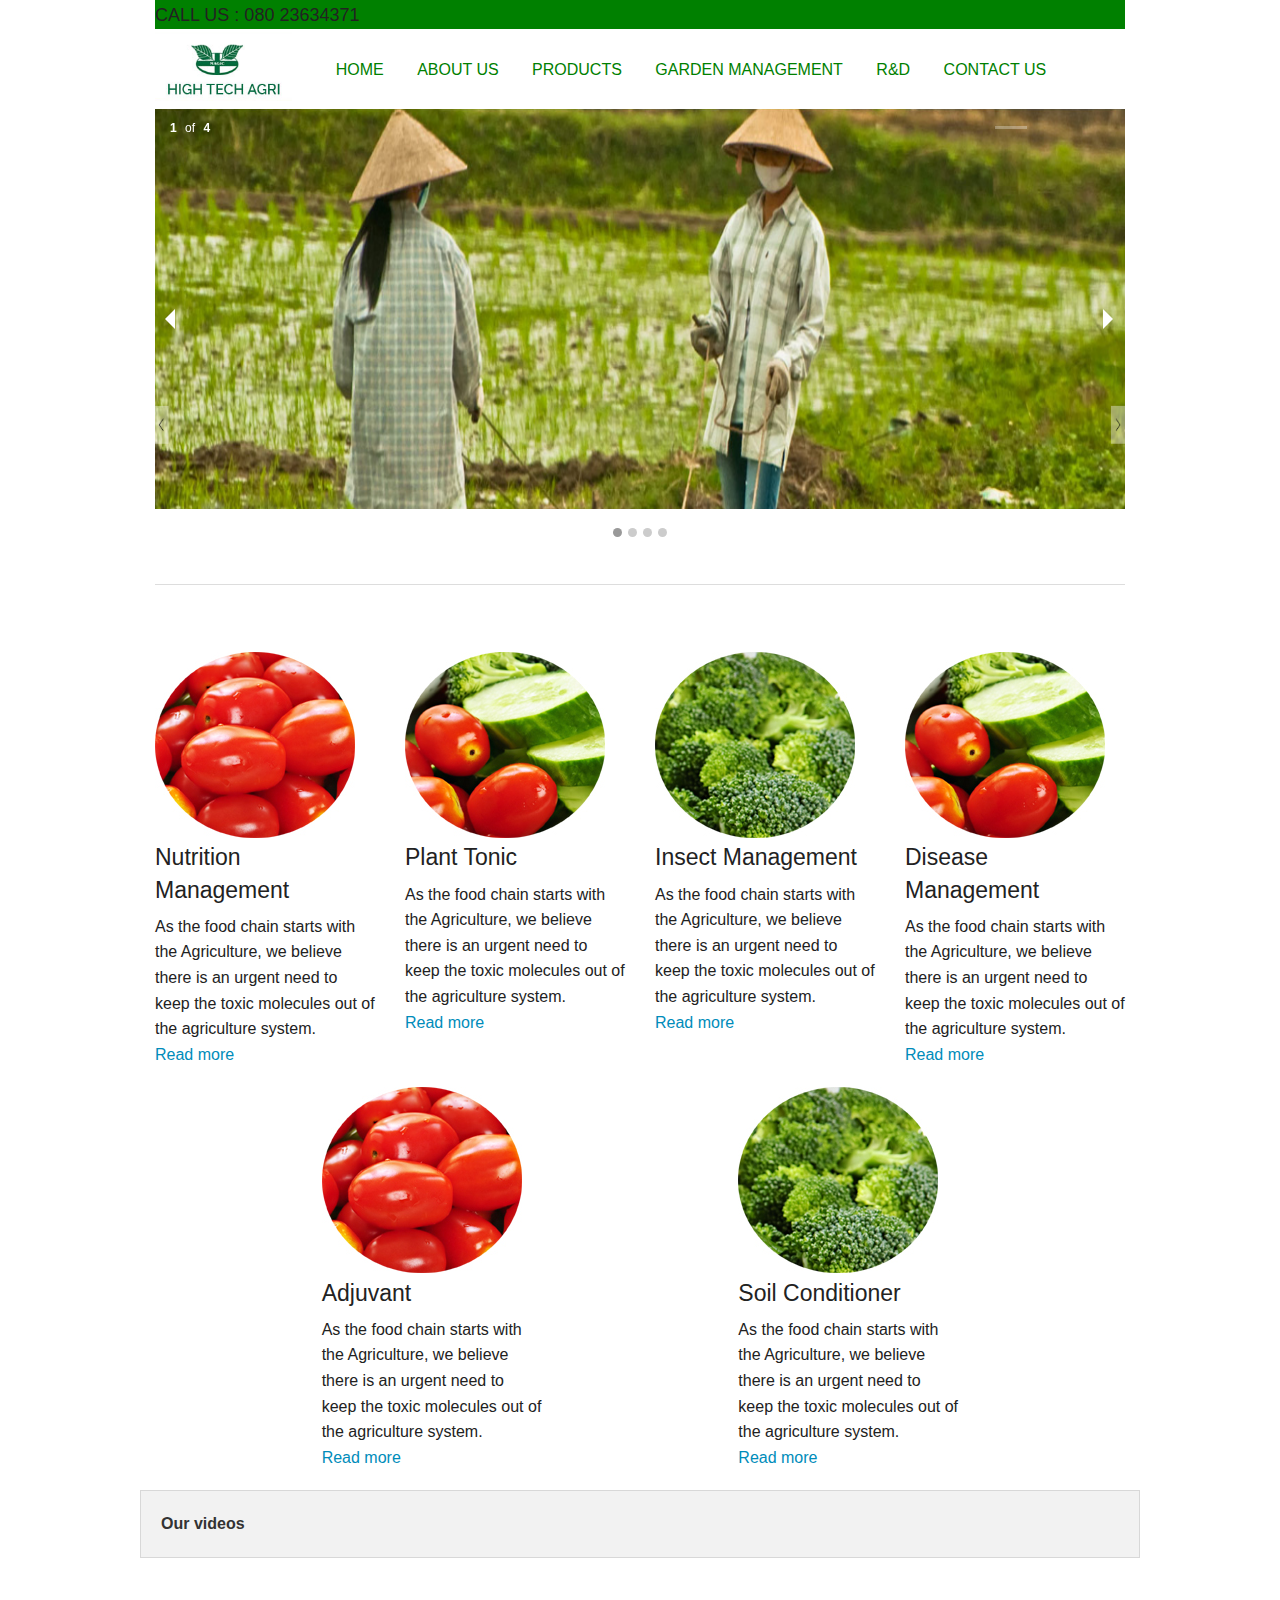
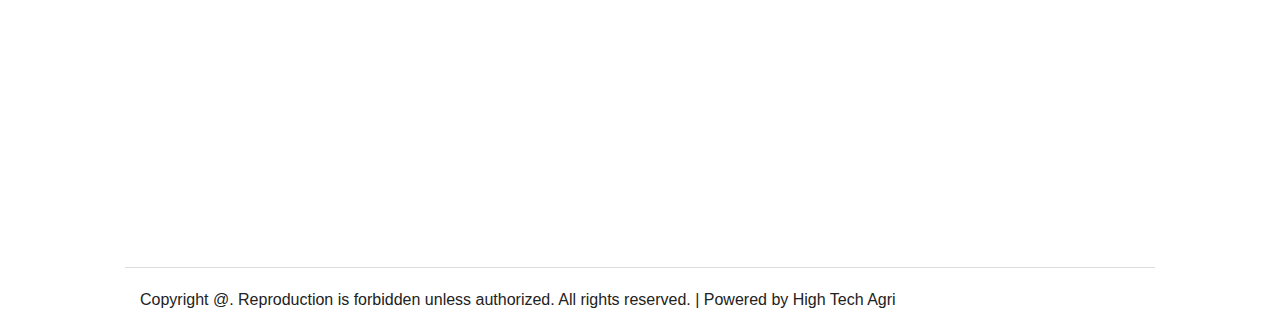
==== index.html @ 2f4bf293 "draftweb design for higtechagri" ====
<!doctype html>
<html class="no-js" lang="en">
  <head>
    <meta charset="utf-8" />
    <meta name="viewport" content="width=device-width, initial-scale=1.0" />
    <title>High Tech Argi | Home</title>
    <link rel="stylesheet" href="css/foundation.css" />
    <link rel="stylesheet" href="css/app.css" />
    <script src="js/vendor/modernizr.js"></script>
  </head>
  <body>
        
		<div class="row">
		<div class="large-12 columns">
		<nav class="top-bar" data-topbar>
          	<h5 >CALL US : 080 23634371</h5>
        </nav>  
		</div>
		<br>
		</div>
        <div class="row">
        <div class="large-2 columns">
          <h1><img src="Images/logo.png"/></h1>
        </div>
        <div class="large-10 columns">
         <ul class="button-group ">
          <li><a href="index.html" class="button">HOME</a></li>
          <li><a href="#" class="button">ABOUT US</a></li>
          <li><a href="#" class="button">PRODUCTS</a></li>
          <li><a href="#" class="button">GARDEN MANAGEMENT</a></li>
          <li><a href="#" class="button">R&D</a></li>
          <li><a href="#" class="button">CONTACT US</a></li>         
        </ul>
          </div>
        </div>
		
		 <div class="row">
        <div class="large-12 columns">

        <ul data-orbit data-options="pause_on_hover:false; timer_speed:2500">
	      <li><img src="img/demo/demo1.jpg" style="width:1000px;height:400px" alt="" /></li>
	      <li><img src="img/demo/demo2.jpg" style="width:1000px;height:400px" alt=""/></li>
	      <li><img src="img/demo/demo3.jpg" style="width:1000px;height:400px" alt=""/></li>
	      <li><img src="img/demo/demo4.jpg" style="width:1000px;height:400px" alt=""/></li>
		</ul>


        <hr/>
        </div>
      </div>
		
        
        <br></br>
        <div class="row">
        <div class="small-3 columns">
         <a href="NM.html"> <img src="Images/NM.jpg"/></a>
          <h4>Nutrition Management</h4>
          <p>As the food chain starts with the Agriculture, we believe there is an urgent need to keep the toxic 
				molecules out of the agriculture system.</br><a href="#">Read more</a></p>
				        </div>
				         <div class="small-3 columns">
				          <a href="DM.html"><img src="Images/PT.jpg"/></a>
				          <h4>Plant Tonic</h4>
				          <p>As the food chain starts with the Agriculture, we believe there is an urgent need to keep the toxic 
				molecules out of the agriculture system.</br><a href="#">Read more</a></p>
        </div>
         <div class="small-3 columns">
         <a href="DM.html"><img src="Images/IM.jpg"/></a>
          <h4>Insect Management</h4>
         <p>As the food chain starts with the Agriculture, we believe there is an urgent need to keep the toxic 
			molecules out of the agriculture system.</br><a href="#">Read more</a></p>
        </div>
        <div class="small-3 columns">
          <a href="DM.html"><img src="Images/DM.jpg"/></a>          
          <h4>Disease Management</h4>
         <p>As the food chain starts with the Agriculture, we believe there is an urgent need to keep the toxic 
			molecules out of the agriculture system.</br><a href="#">Read more</a></p>
        </div>
    </div>
    <div class="row">

    	<div class="small-3 small-offset-2 columns">
    		 <img src="Images/NM.jpg"/>
          <h4>Adjuvant</h4>
          <p>As the food chain starts with the Agriculture, we believe there is an urgent need to keep the toxic 
			molecules out of the agriculture system.</br><a href="#">Read more</a></p>
    	</div>
    	<div class="small-3 small-pull-2 columns">
    		 <img src="Images/IM.jpg"/>
          <h4>Soil Conditioner</h4>
         <p>As the food chain starts with the Agriculture, we believe there is an urgent need to keep the toxic 
			molecules out of the agriculture system.</br><a href="#">Read more</a></p>
    	</div>   
    </hr>
    </div>
	
	</hr>
	</hr>
	
	
	<div class="row">
	
	<p class="panel">
	 <strong > <b>Our videos </strong>
	</p>

	<div>
    <div class="row">
	
	
        <div class="large-6 columns">
          <div class="flex-video widescreen vimeo">
            <iframe src="http://player.vimeo.com/video/60122989" width="400" height="225" frameborder="0" webkitAllowFullScreen mozallowfullscreen allowFullScreen></iframe>
          </div>
        </div>


        <div class="large-6 columns">
          <div class="flex-video widescreen vimeo">
            <iframe src="http://player.vimeo.com/video/60122989" width="400" height="225" frameborder="0" webkitAllowFullScreen mozallowfullscreen allowFullScreen></iframe>
          </div>
        </div>
		
	
     <hr/>
    </div>
	
	
	<footer class="row">
        
          
            <div class="large-12 columns">
			
              <p>Copyright @. Reproduction is forbidden unless authorized. All rights reserved. | Powered by  High Tech Agri </p>
            </div>
            
      </footer>
	
     

	<script src="js/vendor/jquery.js"></script>
    <script src="js/foundation.min.js"></script>
    <script>
      $(document).foundation();
    </script>	
		
  </body>
</html>
---- css/app.css ----
.top-bar {
  background: #333333;
  height: 1.8rem;
  line-height: 2rem;
  background-color: green;
}
button,.button
{
  background-color: white;
  color: green;
  box-shadow: white;
  border-color: white;
  border-style: none;
  margin: 0 0 0.1rem;
padding: 2rem 1rem 1rem 1rem;
  font-size: 1rem;
  border-top: 1;
}
button:hover, button:focus, .button:hover, .button:focus {
    background-color: green; }
    button.success:hover, button.success:focus, .button.success:hover, .button.success:focus {
      color: white; }

.completewidth{
  width: 100%;
}

.side-nav {
  display: block;
  font-family: "Helvetica Neue", Helvetica, Roboto, Arial, sans-serif;
  list-style-position: outside;
  list-style-type: none;
  margin: 0;
  padding: 0.875rem 0; }
  .side-nav li {
    font-size: 1rem;
    font-weight: normal;
    margin: 0 0 0.4375rem 0; }
    .side-nav li a:not(.button) {
      color: #008CBA;
      display: block;
      margin: 0;
      padding: 0.4375rem 0.875rem; }
      .side-nav li a:not(.button):hover, .side-nav li a:not(.button):focus {
        background: rgba(0, 0, 1, 0.025);
        color: #1cc7ff; }
      .side-nav li a:not(.button):active {
        color: #1cc7ff; }
    .side-nav li.active > a:first-child:not(.button) {
      color: #1cc7ff;
      font-family: "Helvetica Neue", Helvetica, Roboto, Arial, sans-serif;
      font-weight: normal; }
    .side-nav li.divider {
      border-top: 1px solid;
      height: 0;
      list-style: none;
      padding: 0;
      border-top-color: #e6e6e6; }
    .side-nav li.heading {
      color: #008CBA;
      font-size: 0.875rem;
      font-weight: bold;
      text-transform: uppercase; }

.intro{
  font-family:"Georgia";    
}
.productName{
  color: green;
}
.subheading{
  color: red;

}
.fullscreen{
  width: 100%;
  color: green;
}
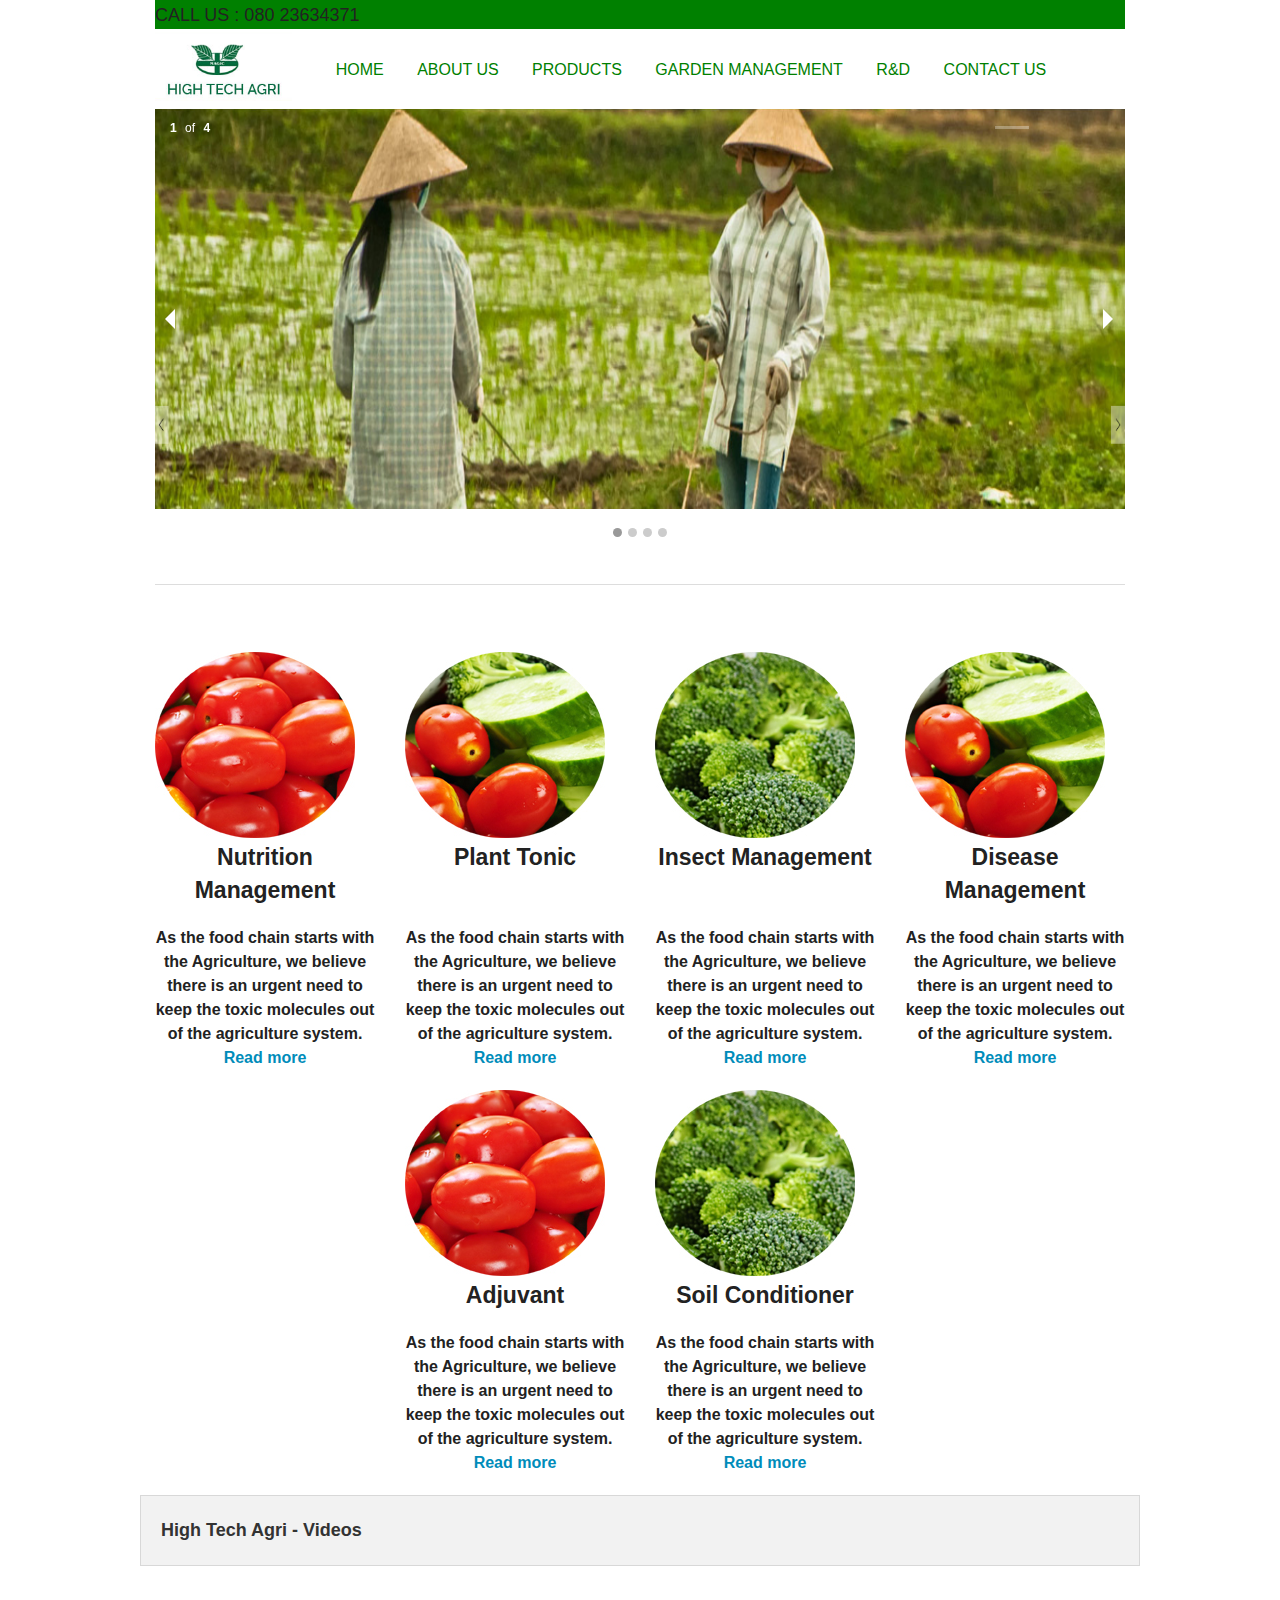
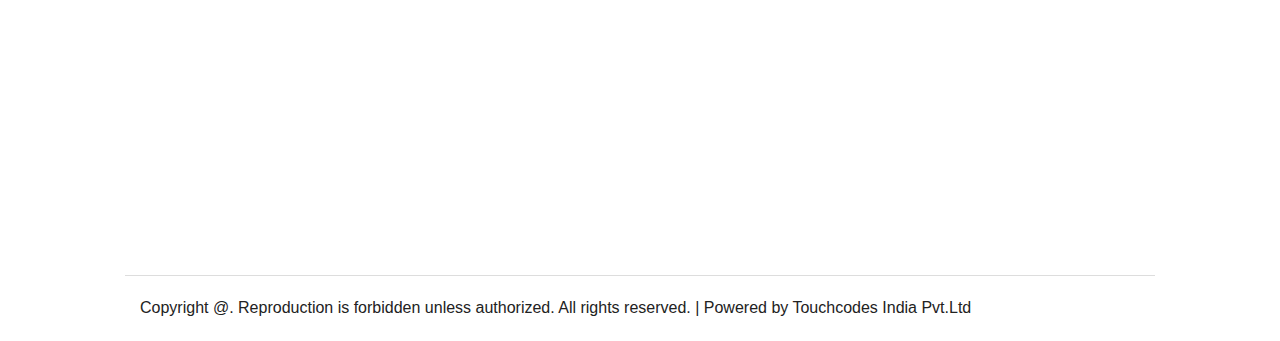
==== commit 66ae2f7d: "commit" ====
--- a/index.html
+++ b/index.html
@@ -6,7 +6,8 @@
     <title>High Tech Argi | Home</title>
     <link rel="stylesheet" href="css/foundation.css" />
     <link rel="stylesheet" href="css/app.css" />
-    <script src="js/vendor/modernizr.js"></script>
+    <script src="js/vendor/modernizr.js"></script
+	
   </head>
   <body>
         
@@ -53,42 +54,45 @@
         <br></br>
         <div class="row">
         <div class="small-3 columns">
-         <a href="NM.html"> <img src="Images/NM.jpg"/></a>
-          <h4>Nutrition Management</h4>
-          <p>As the food chain starts with the Agriculture, we believe there is an urgent need to keep the toxic 
+          <a href="NM.html"> <img src="Images/NM.jpg"/></a>
+          <h4><b><center>Nutrition Management</h4>
+		  <p><center>As the food chain starts with the Agriculture, we believe there is an urgent need to keep the toxic 
 				molecules out of the agriculture system.</br><a href="#">Read more</a></p>
-				        </div>
-				         <div class="small-3 columns">
-				          <a href="DM.html"><img src="Images/PT.jpg"/></a>
-				          <h4>Plant Tonic</h4>
-				          <p>As the food chain starts with the Agriculture, we believe there is an urgent need to keep the toxic 
-				molecules out of the agriculture system.</br><a href="#">Read more</a></p>
+	    </div>
+		<div class="small-3 columns">
+		  <a href="DM.html"><img src="Images/PT.jpg"/></a>
+		  <h4><b><center>Plant Tonic</h4>
+		  <br>
+		  <p><center>As the food chain starts with the Agriculture, we believe there is an urgent need to keep the toxic 
+		    molecules out of the agriculture system.</br><a href="#">Read more</a></p>
         </div>
          <div class="small-3 columns">
          <a href="DM.html"><img src="Images/IM.jpg"/></a>
-          <h4>Insect Management</h4>
-         <p>As the food chain starts with the Agriculture, we believe there is an urgent need to keep the toxic 
+          <h4><b><center>Insect Management</h4>
+		  <br>
+         <p><center>As the food chain starts with the Agriculture, we believe there is an urgent need to keep the toxic 
 			molecules out of the agriculture system.</br><a href="#">Read more</a></p>
         </div>
         <div class="small-3 columns">
           <a href="DM.html"><img src="Images/DM.jpg"/></a>          
-          <h4>Disease Management</h4>
-         <p>As the food chain starts with the Agriculture, we believe there is an urgent need to keep the toxic 
+          <h4><b><center>Disease Management</h4>
+		
+         <p><center>As the food chain starts with the Agriculture, we believe there is an urgent need to keep the toxic 
 			molecules out of the agriculture system.</br><a href="#">Read more</a></p>
         </div>
     </div>
     <div class="row">
 
-    	<div class="small-3 small-offset-2 columns">
+    	<div class="small-3 small-offset-3 columns">
     		 <img src="Images/NM.jpg"/>
-          <h4>Adjuvant</h4>
-          <p>As the food chain starts with the Agriculture, we believe there is an urgent need to keep the toxic 
+          <h4><center><b>Adjuvant</h4>
+          <p><center>As the food chain starts with the Agriculture, we believe there is an urgent need to keep the toxic 
 			molecules out of the agriculture system.</br><a href="#">Read more</a></p>
     	</div>
-    	<div class="small-3 small-pull-2 columns">
+    	<div class="small-3 mall-offset-3 columns">
     		 <img src="Images/IM.jpg"/>
-          <h4>Soil Conditioner</h4>
-         <p>As the food chain starts with the Agriculture, we believe there is an urgent need to keep the toxic 
+          <h4><b><center>Soil Conditioner</h4>
+         <p><center>As the food chain starts with the Agriculture, we believe there is an urgent need to keep the toxic 
 			molecules out of the agriculture system.</br><a href="#">Read more</a></p>
     	</div>   
     </hr>
@@ -101,7 +105,7 @@
 	<div class="row">
 	
 	<p class="panel">
-	 <strong > <b>Our videos </strong>
+	 <strong><font size="4""> <b>High Tech Agri -  Videos <font></strong>
 	</p>
 
 	<div>
@@ -131,7 +135,7 @@
           
             <div class="large-12 columns">
 			
-              <p>Copyright @. Reproduction is forbidden unless authorized. All rights reserved. | Powered by  High Tech Agri </p>
+              <p>Copyright @. Reproduction is forbidden unless authorized. All rights reserved. | Powered by  Touchcodes India Pvt.Ltd </p>
             </div>
             
       </footer>
